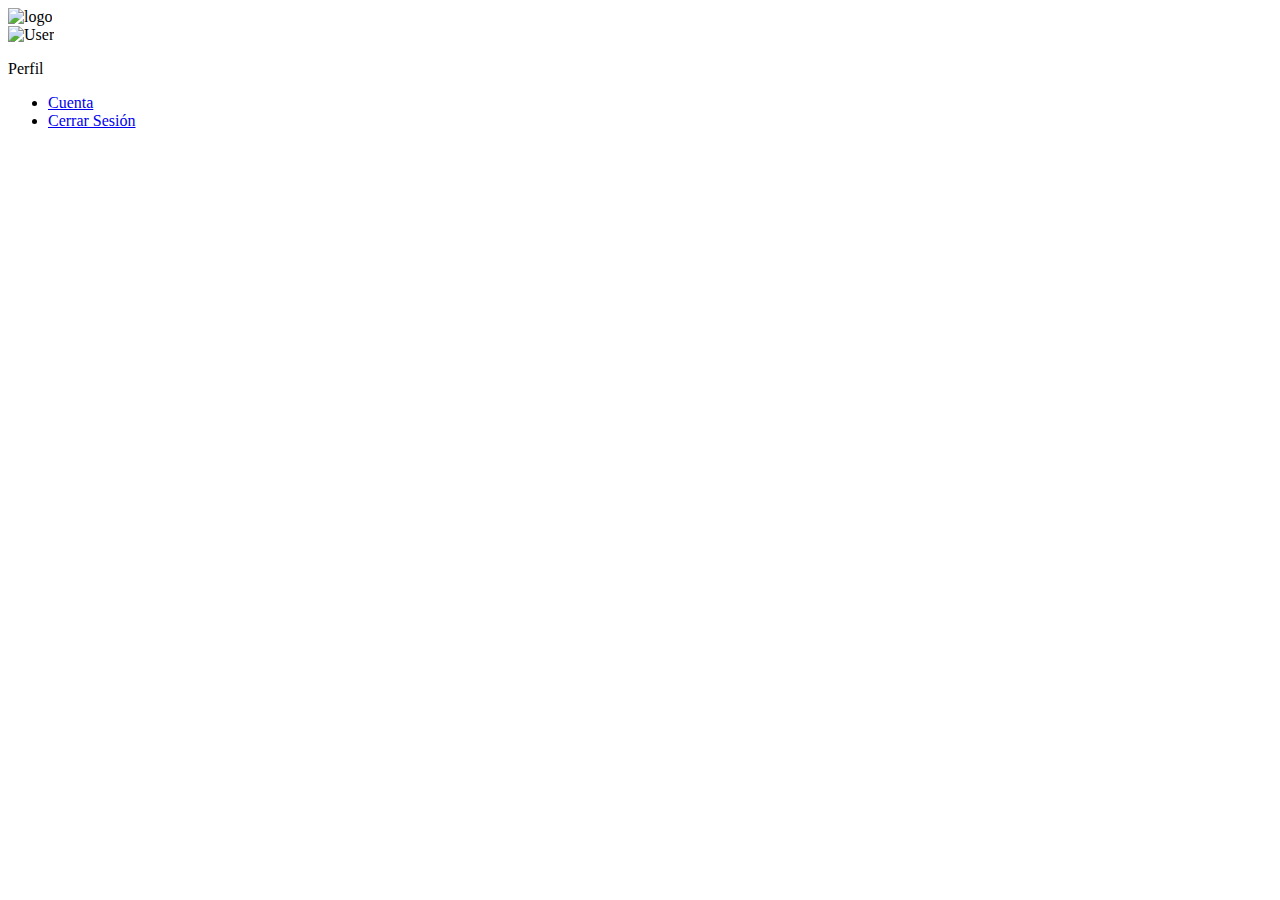
==== iniciar-sesion.html @ b2691d77 "avance maquetacion de login" ====
<!DOCTYPE html>
<html lang="en">
<head>
    <meta charset="UTF-8">
    <meta name="viewport" content="width=device-width, initial-scale=1.0">
    <title>Esko E-Learning</title>
    <link rel="stylesheet" type="text/css" href="../EskoE_learning/styles/index.css" >
    <link href="https://fonts.googleapis.com/css?family=Muli&display=swap" rel="stylesheet">
</head>
<body>
    <header class="header">
        <img class="header__img" src="..\EskoE_learning\img\logo.png" alt="logo">
        <div class="header__menu">
            <div class="header__menu--profile">
                <img src="..\EskoE_learning\img\user.png" alt="User">
                <p>Perfil</p>
            </div>
            <ul>
                <li><a href="/">Cuenta</a></li>
                <li><a href="/">Cerrar Sesión</a></li>
            </ul>
        </div>
    </header>
    <section class="">
      
    </section>
</body>
</html>
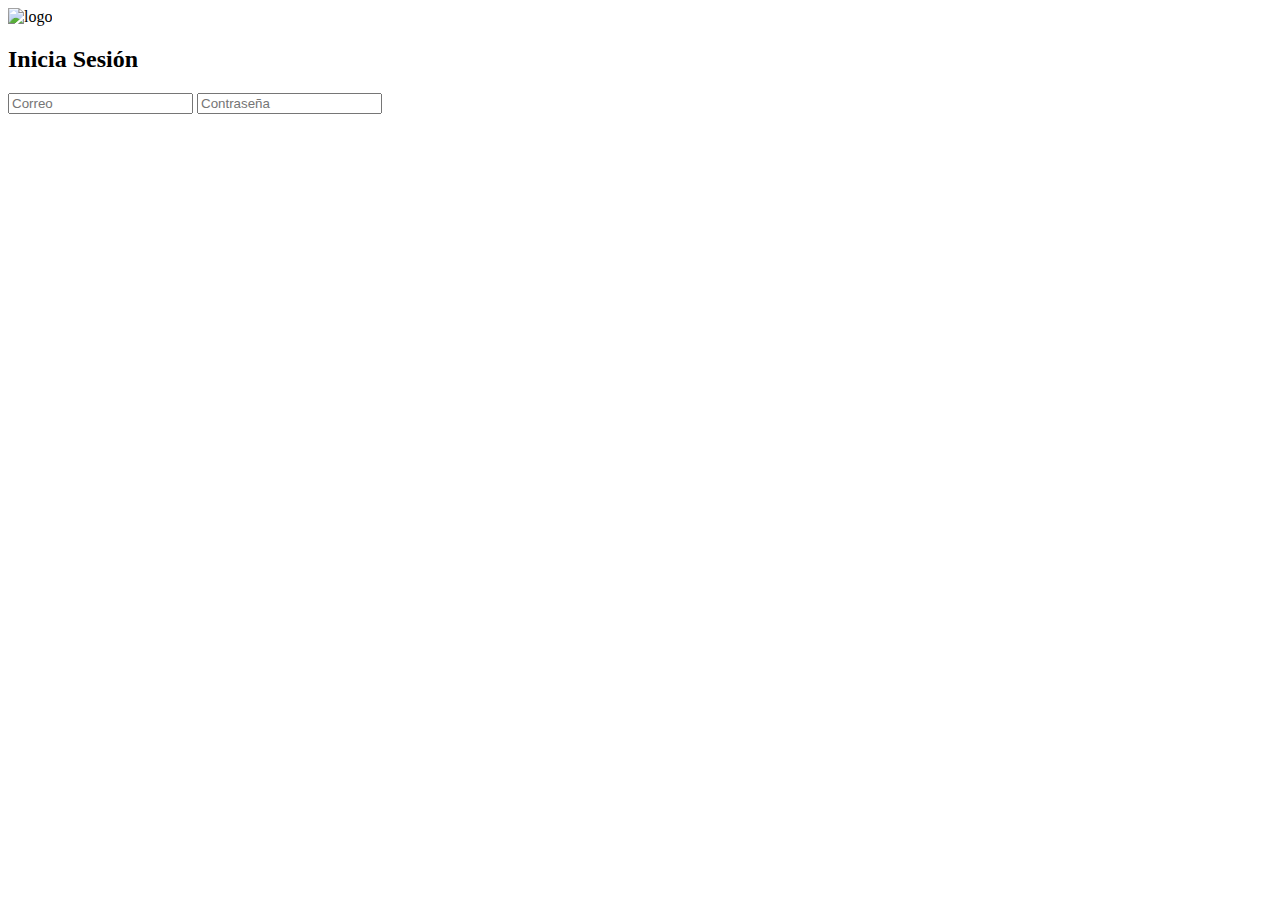
==== commit ee22b917: "modificacion login" ====
--- a/iniciar-sesion.html
+++ b/iniciar-sesion.html
@@ -5,24 +5,21 @@
     <meta name="viewport" content="width=device-width, initial-scale=1.0">
     <title>Esko E-Learning</title>
     <link rel="stylesheet" type="text/css" href="../EskoE_learning/styles/index.css" >
+    <link rel="stylesheet" type="text/css" href="../EskoE_learning/styles/login.css" >
     <link href="https://fonts.googleapis.com/css?family=Muli&display=swap" rel="stylesheet">
 </head>
 <body>
     <header class="header">
         <img class="header__img" src="..\EskoE_learning\img\logo.png" alt="logo">
-        <div class="header__menu">
-            <div class="header__menu--profile">
-                <img src="..\EskoE_learning\img\user.png" alt="User">
-                <p>Perfil</p>
-            </div>
-            <ul>
-                <li><a href="/">Cuenta</a></li>
-                <li><a href="/">Cerrar Sesión</a></li>
-            </ul>
-        </div>
     </header>
-    <section class="">
-      
+    <section class="login">
+        <section class="login__container">
+            <h2>Inicia Sesión</h2>
+            <form class=longin__container--form>
+                <input class="input_login" type="text" placeholder="Correo">
+                <input class="input_login" type="password" placeholder="Contraseña">
+            </form>
+        </section>
     </section>
 </body>
 </html>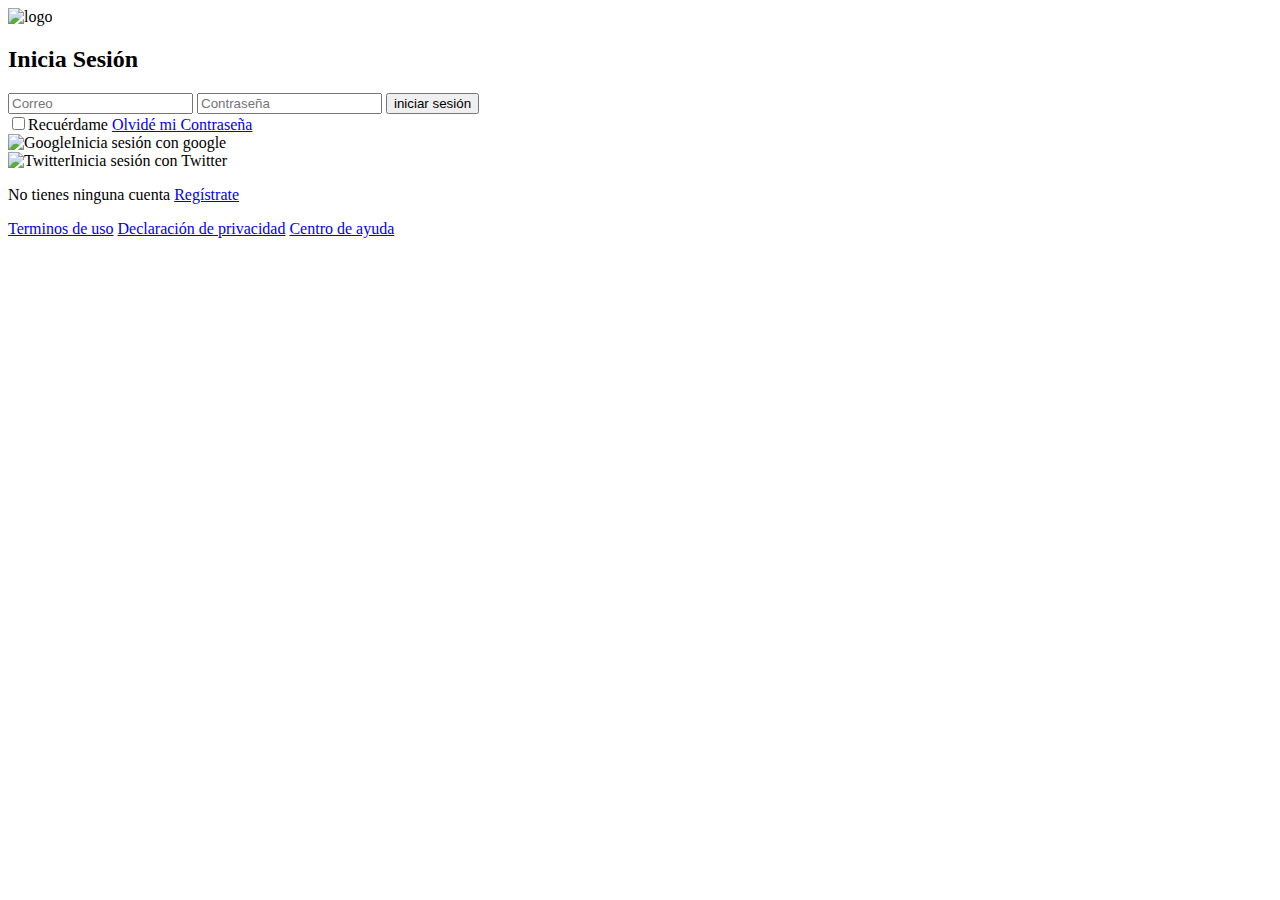
==== commit cc9cab56: "Modificacion a estructura de login" ====
--- a/iniciar-sesion.html
+++ b/iniciar-sesion.html
@@ -8,18 +8,35 @@
     <link rel="stylesheet" type="text/css" href="../EskoE_learning/styles/login.css" >
     <link href="https://fonts.googleapis.com/css?family=Muli&display=swap" rel="stylesheet">
 </head>
-<body>
-    <header class="header">
+<body class="body__login">
+    <header class="header--login">
         <img class="header__img" src="..\EskoE_learning\img\logo.png" alt="logo">
     </header>
     <section class="login">
         <section class="login__container">
             <h2>Inicia Sesión</h2>
-            <form class=longin__container--form>
+            <form class="longin__container--form">
                 <input class="input_login" type="text" placeholder="Correo">
                 <input class="input_login" type="password" placeholder="Contraseña">
+                <button class="button">iniciar sesión</button>
+                <div class="login__container--remenver-me">
+                    <label>
+                        <input type="checkbox" name="" id="cbox1" value="checkbox">Recuérdame
+                    </label>
+                    <a href="/">Olvidé mi Contraseña</a>
+                </div>
             </form>
+            <section class="login__container--social-media">
+                <div><img src="..\EskoE_learning\img\google.png" alt="Google">Inicia sesión con google</div>
+                <div><img src="..\EskoE_learning\img\twitter.png" alt="Twitter">Inicia sesión con Twitter</div>
+            </section>
+            <p class="login__container--register">No tienes ninguna cuenta <a href="/">Regístrate</a></p>
         </section>
     </section>
+    <footer class="footer">
+        <a href="/">Terminos de uso</a>
+        <a href="/">Declaración de privacidad</a>
+        <a href="/">Centro de ayuda</a>
+    </footer>
 </body>
 </html>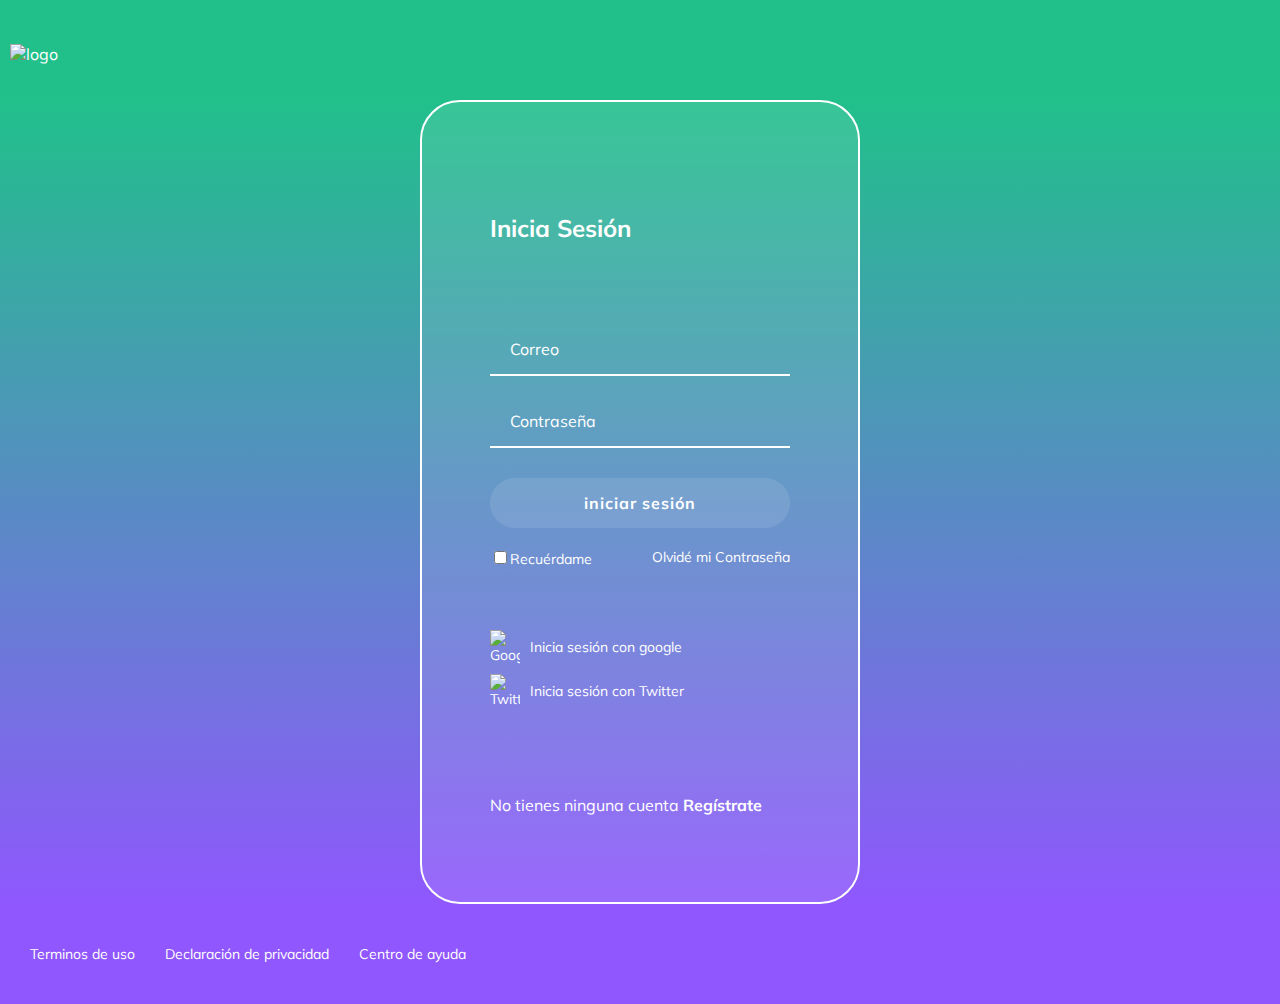
==== commit 072d9c7e: "Cambio de styles en .html" ====
--- a/iniciar-sesion.html
+++ b/iniciar-sesion.html
@@ -4,8 +4,8 @@
     <meta charset="UTF-8">
     <meta name="viewport" content="width=device-width, initial-scale=1.0">
     <title>Esko E-Learning</title>
-    <link rel="stylesheet" type="text/css" href="../EskoE_learning/styles/index.css" >
-    <link rel="stylesheet" type="text/css" href="../EskoE_learning/styles/login.css" >
+    <link rel="stylesheet" type="text/css" href="./styles/index.css" >
+    <link rel="stylesheet" type="text/css" href="./styles/login.css" >
     <link href="https://fonts.googleapis.com/css?family=Muli&display=swap" rel="stylesheet">
 </head>
 <body class="body__login">
@@ -19,7 +19,7 @@
                 <input class="input_login" type="text" placeholder="Correo">
                 <input class="input_login" type="password" placeholder="Contraseña">
                 <button class="button">iniciar sesión</button>
-                <div class="login__container--remenver-me">
+                <div class="login__container--remenber-me">
                     <label>
                         <input type="checkbox" name="" id="cbox1" value="checkbox">Recuérdame
                     </label>
@@ -39,4 +39,4 @@
         <a href="/">Centro de ayuda</a>
     </footer>
 </body>
-</html>+</html>
--- a/styles/index.css
+++ b/styles/index.css
@@ -0,0 +1,225 @@
+body {
+    margin: 0;
+    font-family: 'Muli', sans-serif;
+    background: #8f57fd;
+  }
+  
+  .header {
+    align-items: center;
+    background: #8f57fd;
+    color: white;
+    display: flex;
+    height: 100px;
+    justify-content: space-between;
+    top: 0px;
+    width: 100%;
+  }
+  
+  .header__img{
+    width: 80px;
+    margin-top: 7px;
+    margin-left: 10px;
+}
+  
+  .header__menu {
+      margin-right: 30px;
+  }
+  
+  .header__menu ul {
+    display: none;
+    list-style: none;
+    margin: 0px 0px 0px -14px;
+    padding: 0px;
+    position: absolute;
+    width: 100px;
+    text-align: right;
+  }
+  
+  .header__menu:hover ul, ul:hover {
+      display: block;
+  }
+  
+  .header__menu li {
+    margin: 10px 0px;
+  }
+  
+  .header__menu li a {
+    color: white;
+    text-decoration: none;
+  }
+  
+  .header__menu li a:hover {
+    text-decoration: underline;
+  }
+  
+  .header__menu--profile {
+    align-items: center;
+    display: flex;
+    cursor: pointer;
+  }
+  
+  .header__menu--profile img {
+    margin-right: 8px;
+    width: 40px;
+  }
+  
+  .main {
+    display: flex;
+    align-items: center;
+    justify-content: center;
+    flex-direction: column;
+    height: 300px;
+    border-radius: 0px 0px 40px 40px;
+  }
+  
+  .main__title {
+    color: white;
+    font-size: 25px;
+  }
+  
+  .categories__title {
+    color: white;
+    font-size: 16px;
+    position: absolute;
+    padding-left: 30px;
+    width: 100%;
+  }
+  
+  .carousel {
+    overflow: scroll;
+    padding-left: 30px;
+    width: 100%;
+    position: relative;
+  }
+  
+  .carousel__container {
+    transition: 450ms -webkit-transform;
+    transition: 450ms transform;
+    transition: 450ms transform, 450ms -webkit-transform;
+    font-size: 0;
+    white-space: nowrap;
+    margin: 70px 0px;
+    padding-bottom: 10px;
+  }
+  
+  .carousel__container:hover .carousel-item {
+    opacity: 0.3;
+  }
+  
+  .carousel__container:hover .carousel-item:hover {
+    -webkit-transform: scale(1.5);
+            transform: scale(1.5);
+    opacity: 1;
+  }
+  
+  .carousel-item {
+    border-radius: 20px;
+    overflow: hidden;
+    position: relative;
+    display: inline-block;
+    width: 200px;
+    height: 250px;
+    margin-right: 10px;
+    font-size: 20px;
+    cursor: pointer;
+    transition: 450ms all;
+    -webkit-transform-origin: center left;
+            transform-origin: center left;
+  }
+  
+  .carousel-item:hover ~ .carousel-item {
+    -webkit-transform: translate3d(100px, 0, 0);
+            transform: translate3d(100px, 0, 0);
+  }
+  
+  .carousel-item__img {
+    width: 200px;
+    height: 250px;
+    -o-object-fit: cover;
+       object-fit: cover;
+  }
+  
+  .carousel-item__details {
+    align-items: flex-start;
+    background: linear-gradient(to top, rgba(0,0,0,0.9) 0%, rgba(0,0,0,0) 100%);
+    bottom: 0;
+    display: flex;
+    font-size: 10px;
+    flex-direction: column;
+    justify-content: flex-end;
+    left: 0;
+    opacity: 0;
+    transition: 450ms opacity;
+    padding: 10px;
+    position: absolute;
+    right: 0;
+    top: 0;
+  }
+  
+  .carousel-item__details--img {
+    width: 20px;
+  }
+  
+  .carousel-item:hover .carousel-item__details {
+    opacity: 1;
+  }
+  
+  .carousel-item__details--title {
+    color: white;
+    margin: 5px 0px 0px 0px;
+  }
+  
+  .carousel-item__details--subtitle {
+    color: white;
+    font-size: 8px;
+    margin: 3px 0px;
+  }
+  
+  .footer {
+    align-items: center;
+    background-color: #8f57fd;
+    display: flex;
+    height: 100px;
+    width: 100%;
+  }
+  
+  .footer a {
+    color: white;
+    cursor: pointer;
+    font-size: 14px;
+    padding-left: 30px;
+    text-decoration: none;
+  }
+  
+  .footer a:hover {
+    text-decoration: underline;
+  }
+  
+  .input {
+    background-color: rgba(255,255,255,0.1);
+    border: 2px solid white;
+    border-radius: 25px;
+    color: white;
+    font-family: 'Muli', sans-serif;
+    font-size: 16px;
+    height: 50px;
+    margin-bottom: 20px;
+    outline: none;
+    padding: 0px 20px;
+    width: 70%;
+  }
+  
+  ::placeholder {
+    color: white;
+  }
+  
+  @media only screen and (max-width: 600px) {
+    .main__description--title {
+      font-size: 30px;
+    }
+  
+    .footer {
+      align-items: flex-start;
+      flex-direction: column;
+    }
+  }--- a/styles/login.css
+++ b/styles/login.css
@@ -0,0 +1,151 @@
+.body__login{
+    margin: 0;
+    background-color: white;
+}
+
+.header--login{
+    background-color: #21C08B;
+    width: 100%;
+    height: 100px;
+    display: flex;
+    justify-content:space-between ;
+    align-items: center;
+    top: 0px;
+    color: white;
+}
+
+.login{
+    background: linear-gradient(#21C08B,#8F57FD);
+    display: flex;
+    align-items: center;
+    justify-content: center;
+    flex-direction: column;
+    padding: 0px 30px;
+    min-height: calc(100vh - 200px);
+}
+.login__container{
+    background-color: rgba(255, 255,255, 0.1);
+    border: 2px solid white;
+    border-radius: 40px;
+    color:white;
+    padding: 60px 68px 40px;
+    min-height: 700px;
+    width: 300px;
+    display: flex;
+    justify-content: space-around;
+    flex-direction: column;
+
+}
+.longin__container--form{
+    display: flex;
+    flex-direction: column;
+}
+.longin__container--form label{
+    font-size: 14px;
+}
+.login__container--remenber-me{
+    color: white;
+    display: flex;
+    justify-content: space-between;
+    margin-top: 10px;
+}
+.login__container--remenber-me a{
+    color:white;
+    font-size: 14px;
+    text-decoration: none;
+
+}
+.login__container--remenber-me a:hover{
+    text-decoration: underline;
+}
+.login__container--social-media > div {
+    display: flex;
+    align-items: center;
+    font-size: 14px;
+    margin-bottom: 10px;
+}
+.login__container--social-media > div >img{
+    width: 30px;
+    margin-right: 10px;
+    
+}
+.login__container--register a{
+    font-size: 16px;
+    color: white;
+    text-decoration: none;
+    font-weight: bold;
+}
+.login__container--register a:hover{
+    text-decoration: underline;
+}
+.input_login{
+    background-color: transparent;
+    border-left: 0px;
+    border-top: 0px;
+    border-right: 0px;
+    border-bottom: 2px solid white;
+    font-family: 'Muli', sans-serif;
+    font-size: 16px;
+    margin-bottom: 20px;
+    padding: 0px 20px;
+    outline: none;
+    height: 50px;
+    color: white;
+}
+.button{
+    background-color: rgba(255, 255,255, 0.1);
+    border-radius: 25px;
+    border: none;
+    color: white;
+    cursor: pointer;
+    font-size: 16px;
+    font-weight: bold;
+    font-family: 'Muli', sans-serif;
+    height: 50px;
+    letter-spacing: 1px;
+    margin: 10px 0px;
+}
+.footer{
+    background-color: #8F57FD;
+    display: flex;
+    align-items: center;
+    height: 100px;
+    width: 100%;
+}
+.footer a{
+    color:white;
+    cursor: pointer;
+    font-size: 14px;
+    padding-left: 30px;
+    text-decoration: none;
+
+}
+.footer a:hover{
+    text-decoration: underline;
+}
+.login__container--register-log a{
+    display: flex;
+    align-items: center;
+    justify-content: center;
+    flex-direction: column;
+    font-size: 16px;
+    color: white;
+    text-decoration: none;
+    font-weight: bold;
+}
+.login__container--register-log a:hover{
+    text-decoration: underline;
+}
+/*Pantallas medianas*/
+@media only screen and (max-width: 600px){
+    .login__container{
+        background-color: transparent;
+        border: none;
+        padding: 0px;
+        width: 100%;
+    }
+    .footer{
+        align-items: flex-start;
+        flex-direction: column;
+    }
+}